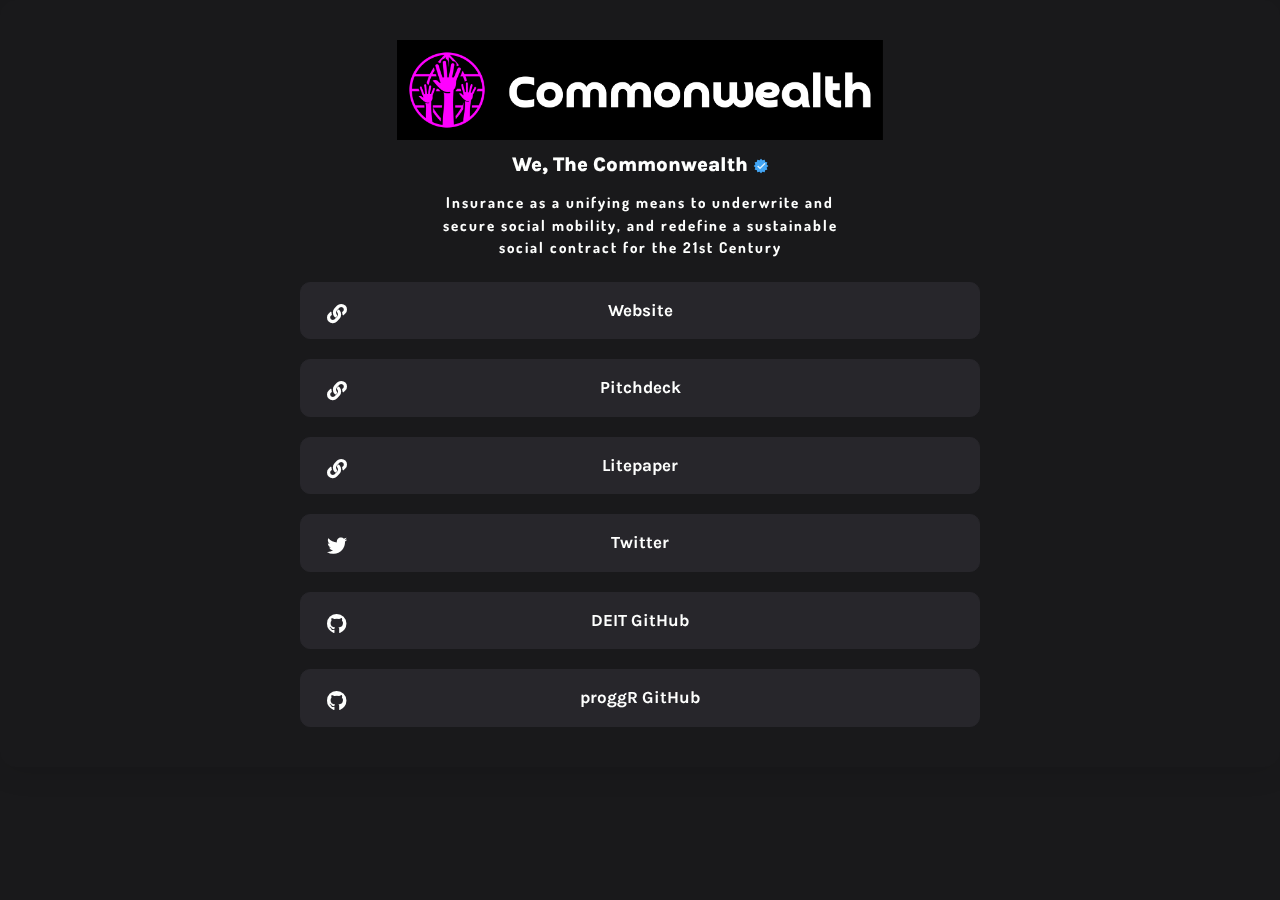
==== index.html @ 611725a3 "simple static links site" ====
<!DOCTYPE html>
<html lang="en">

<head>
    <meta charset="UTF-8">
    <meta name="viewport" content="width=device-width, initial-scale=1.0">
    
    <!--stylesheet-->
    <link rel="stylesheet" href="assets/css/style.css">

    <!--bootstrap-->
    <link rel="stylesheet" href="assets/css/bootstrap.min.css">

    <!--fontawesome-->
    <link rel="stylesheet" href="assets/css/fontawesome.css">

    <!--Fonts-->
    <link href="https://fonts.googleapis.com/css2?family=Abel&family=Dosis:wght@200&family=Handlee&display=swap" rel="stylesheet">
    <link href="https://fonts.googleapis.com/css2?family=Karla:wght@200&display=swap" rel="stylesheet">

    <!--Meta Data-->
    <title>Commonwealth: Social Insurance 2.0</title>
    <meta name="title" content="Commonwealth: Social Insurance 2.0">
    <meta name="description" content="Insurance as a unifying means to underwrite and secure social mobility, and redefine a sustainable social contract for the 21st Century">

    <meta name="keywords" content="decentralized currency, DID, social insurance, group insurance, social-good investments, open accreditation, open education, open recruitment, open hiring, decentralized society">

    <meta name="robots" content="index, follow">
    <meta http-equiv="Content-Type" content="text/html; charset=utf-8">
    <meta name="language" content="English">
   
    <!-- Favicons -->
    <link href="./assets/img/favicon.png" rel="icon">
    <link href="./assets/img/favicon.png" rel="apple-touch-icon">

</head>

<body class="bg">

    <div class="space"></div>
    <!-- Profile picture-->
    <img src="./assets/logos/color-logo-back.png" alt="profile picture" class="logo-picture">

    <!-- Profile name-->
    <div class="profile-name"><b>We, The Commonwealth <img class="drag" src="./assets/img/icons8-verified-badge-16.png " alt="verified" width="16" height="16"></b></div> 

    <!-- Profile about-->
    <div class="profile-about"><b>Insurance as a unifying means to underwrite and secure social mobility, and redefine a sustainable social contract for the 21st Century</b></div>

    <!-- Links-->
    <a href="https://wethecommonwealth.org" target="_blank" class="links , hover">
        <i class="fas fa-link , links-in"></i>
        <b>Website</b>
    </a>
    
    <a href="./assets/Pitchdeck.pdf" target="_blank" class="links , hover">
        <i class="fas fa-link , links-in"></i>
        <b>Pitchdeck</b>
    </a>
    
    <a href="./assets/Litepaper.html" target="_blank" class="links , hover">
        <i class="fas fa-link , links-in"></i>
        <b>Litepaper</b>
    </a>

    <a href="https://twitter.com/CommonwealthDAO" target="_blank" class="links , hover">
        <i class="fab fa-twitter , links-in"></i>
        <b>Twitter</b>
    </a>


    <a href="https://github.com/DEITrust" target="_blank" class="links , hover">
        <i class="fab fa-github , links-in"></i>
        <b>DEIT GitHub</b>
    </a>

    <a href="https://github.com/proggR" target="_blank" class="links , hover">
        <i class="fab fa-github , links-in"></i>
        <b>proggR GitHub</b>
    </a>
     

    <div class="space"></div>
    
</body>

</html>
---- assets/css/style.css ----
.bg {
  background: #19191B;
  border-radius: 16px;
  box-shadow: 0 4px 30px rgba(0, 0, 0, .1);
  backdrop-filter: blur(12.1px);
  -webkit-backdrop-filter: blur(12.1px);
  /*background-image: url(https://harindu.me/assets/img/snow.webp);
  background-attachment: fixed*/
}

.logo-picture {
  display: block;
  margin-left: auto;
  margin-right: auto;
  height: 100px;  
}

.profile-picture {
  display: block;
  margin-left: auto;
  margin-right: auto;
  height: auto;
  max-width: 100px;
  border-radius: 50%
}

.profile-name {
  text-align: center;
  padding: 10px;
  font-family: Karla, sans-serif;
  font-weight: 700;
  color: #FEFFFE;
  font-size: 20px
}

.profile-about {
  text-align: center;
  padding: 2px;
  font-family: Dosis, sans-serif;
  color: #FEFFFE;
  font-size: 15px;
  letter-spacing: 2px;
}

.profile-about b {
  max-width:400px;
  display:block;
  margin-right: auto;
  margin-left: auto;
}

.links {
  text-align: center;
  margin-top: 20px;
  margin-left: auto;
  margin-right: auto;
  padding: 15px;
  border: .5px solid #27262B;
  border-width: 1px;
  display: block;
  border-radius: 10px;
  font-family: Karla, sans-serif;
  position: relative;
  font-size: 17px;
  width: 680px;
  max-width: 95%;
  transition: all .3s ease-in-out
}


.links-in {
  padding: 5px;
  border: .5px solid #ffffff00;
  border-width: 1px;
  width: 30px;
  display: block;
  border-radius: 40px;
  left: 20px;
  position: absolute;
  font-size: 20px
}

.hover {
  text-decoration: none;
  color: #FEFFFE;
  transition: all .3s;
  background: #27262B
}

.hover:hover {
  text-decoration: none;
  color: #FEFFFE;
  background: #27262B;
  transition: all .2s;
  transform: scale(1.03)
}

.bottom-text {
  text-decoration: none;
  text-align: center;
  margin-top: 30px;
  font-size: 20px;
  color: #FEFFFE;
  font-family: Handlee, cursive
}

.link-hide {
  text-decoration: none
}

.link-hide:hover {
  text-decoration: none
}

@media (max-width:548px) {
  .profile-about {
    text-align: center;
    padding: 2px;
    font-family: Dosis, sans-serif;
    color: #FEFFFE;
    font-size: 15px;
    letter-spacing: 1px
  }
}

.links-footer {
  padding: 4px;
  border: .5px solid #FEFFFE;
  border-width: 1px;
  width: 40px;
  display: inline-block;
  border-radius: 30px;
  font-size: 20px;
  text-align: center;
  margin: 10px;
  margin-top: 50px;
  color: #000;
  transition: color 1s;
  transition: all .3s;
  background: #FEFFFE
}

.links-footer:hover {
  color: #000;
  background: #FEFFFE;
  transition: all .3s
}

.space {
  padding-top: 40px
}

.drag {
  -webkit-user-drag: none;
  -khtml-user-drag: none;
  -moz-user-drag: none;
  -o-user-drag: none;
  -user-drag: none
}
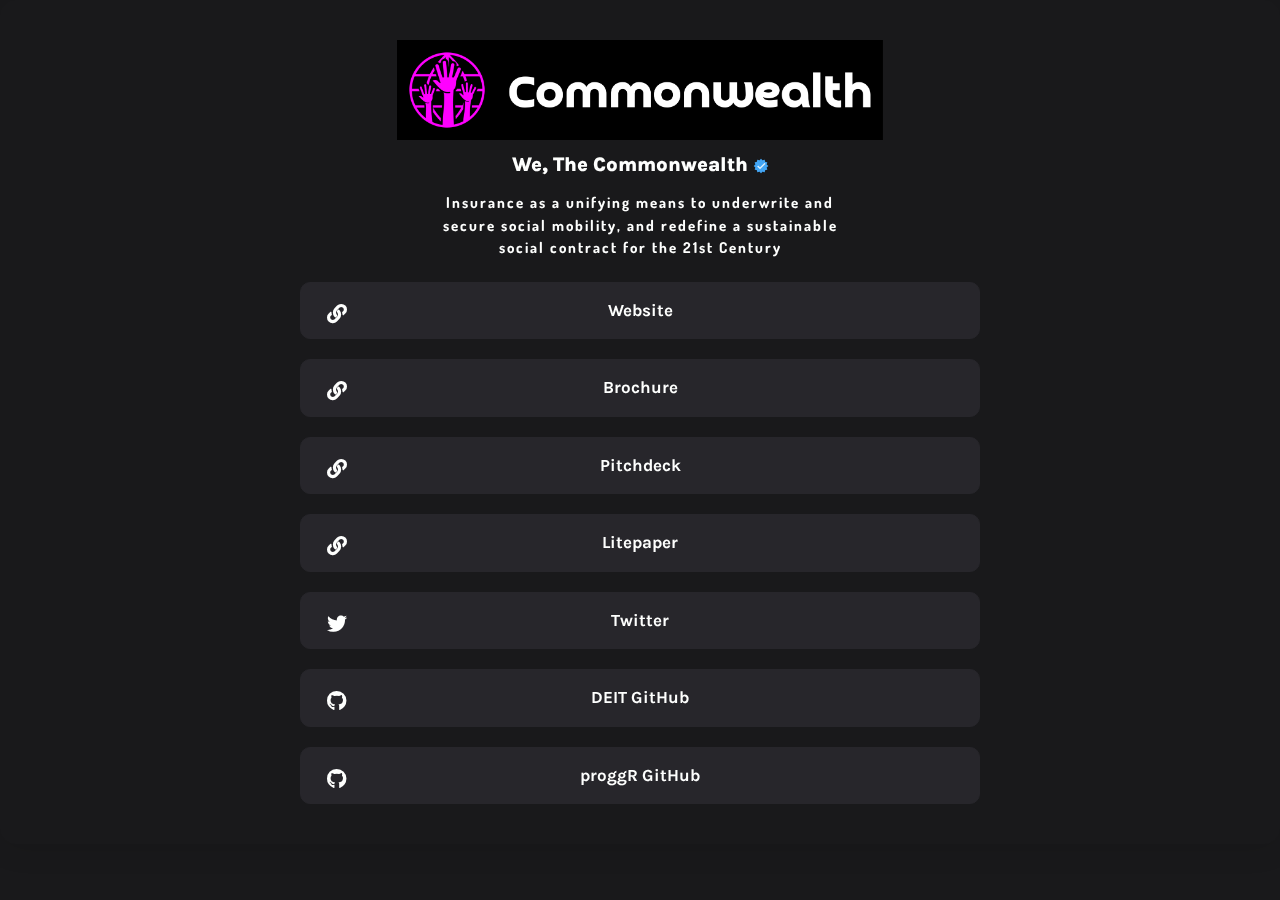
==== commit 7cb8d3f9: "brochure" ====
--- a/index.html
+++ b/index.html
@@ -53,6 +53,11 @@
         <b>Website</b>
     </a>
     
+    <a href="./assets/CommonwealthBrochure.pdf" target="_blank" class="links , hover">
+        <i class="fas fa-link , links-in"></i>
+        <b>Brochure</b>
+    </a>
+
     <a href="./assets/Pitchdeck.pdf" target="_blank" class="links , hover">
         <i class="fas fa-link , links-in"></i>
         <b>Pitchdeck</b>
--- a/assets/css/style.css
+++ b/assets/css/style.css
@@ -4,8 +4,6 @@
   box-shadow: 0 4px 30px rgba(0, 0, 0, .1);
   backdrop-filter: blur(12.1px);
   -webkit-backdrop-filter: blur(12.1px);
-  /*background-image: url(https://harindu.me/assets/img/snow.webp);
-  background-attachment: fixed*/
 }
 
 .logo-picture {
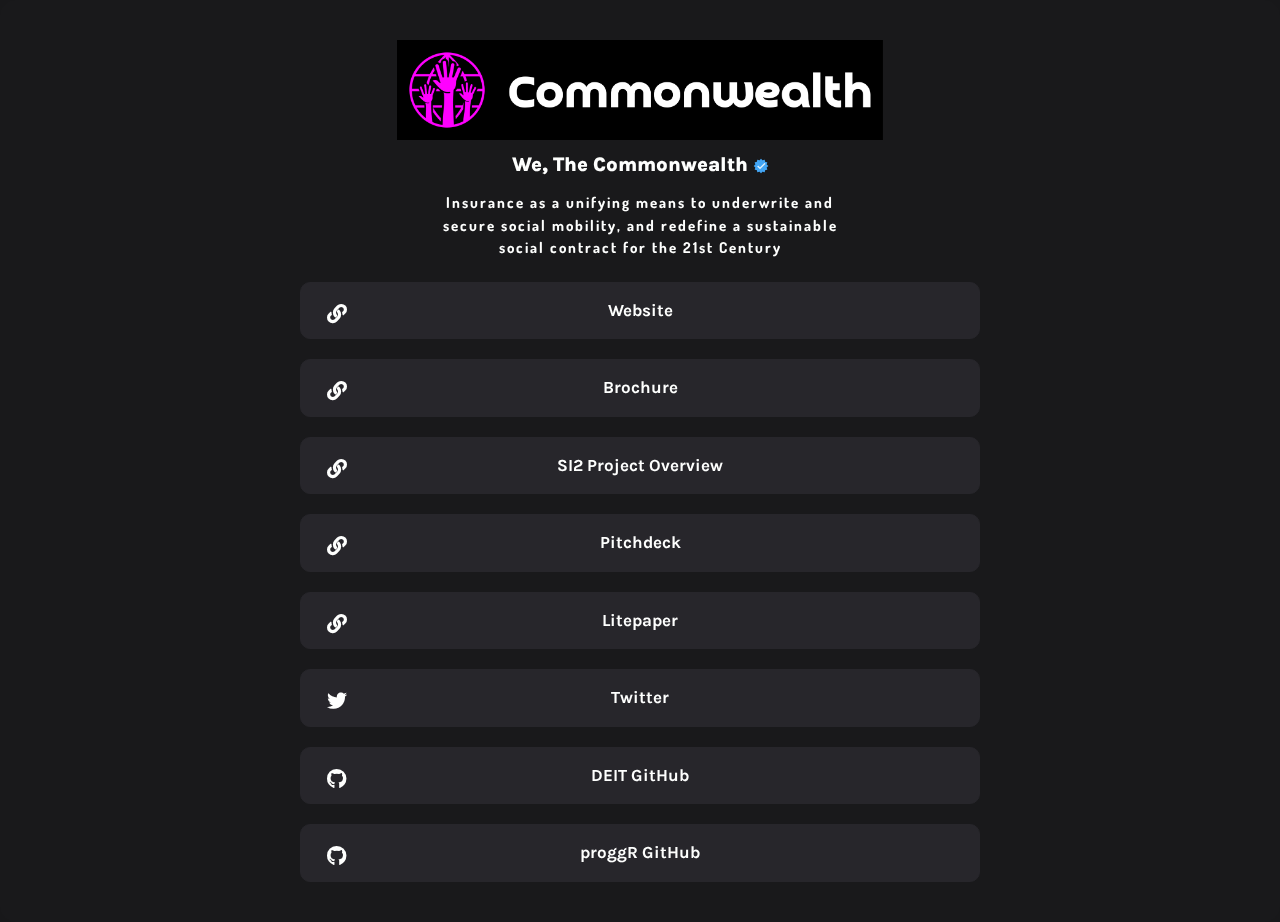
==== commit 73c9dc02: "added SI2 link... just want rebuild" ====
--- a/index.html
+++ b/index.html
@@ -50,13 +50,19 @@
     <!-- Links-->
     <a href="https://wethecommonwealth.org" target="_blank" class="links , hover">
         <i class="fas fa-link , links-in"></i>
-        <b>Website</b>
+        <b>Website </b>
     </a>
     
     <a href="./assets/CommonwealthBrochure.pdf" target="_blank" class="links , hover">
         <i class="fas fa-link , links-in"></i>
         <b>Brochure</b>
     </a>
+
+
+    <a href="https://github.com/DEITrust/SI2" target="_blank" class="links , hover">
+        <i class="fas fa-link , links-in"></i>
+        <b>SI2 Project Overview</b>
+    </a>    
 
     <a href="./assets/Pitchdeck.pdf" target="_blank" class="links , hover">
         <i class="fas fa-link , links-in"></i>
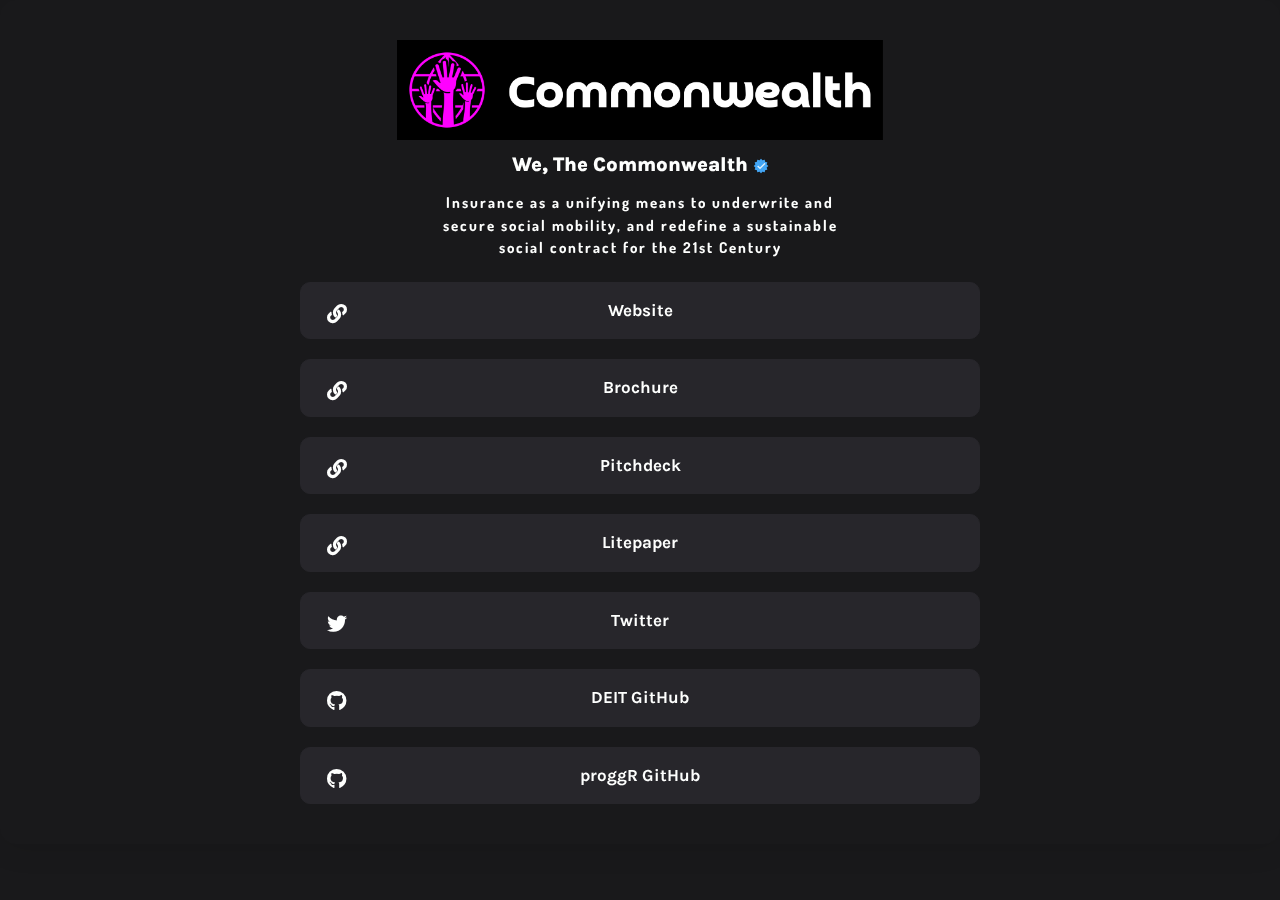
==== commit 06c074e5: "removed SI2 link. pages back?" ====
--- a/index.html
+++ b/index.html
@@ -58,12 +58,6 @@
         <b>Brochure</b>
     </a>
 
-
-    <a href="https://github.com/DEITrust/SI2" target="_blank" class="links , hover">
-        <i class="fas fa-link , links-in"></i>
-        <b>SI2 Project Overview</b>
-    </a>    
-
     <a href="./assets/Pitchdeck.pdf" target="_blank" class="links , hover">
         <i class="fas fa-link , links-in"></i>
         <b>Pitchdeck</b>
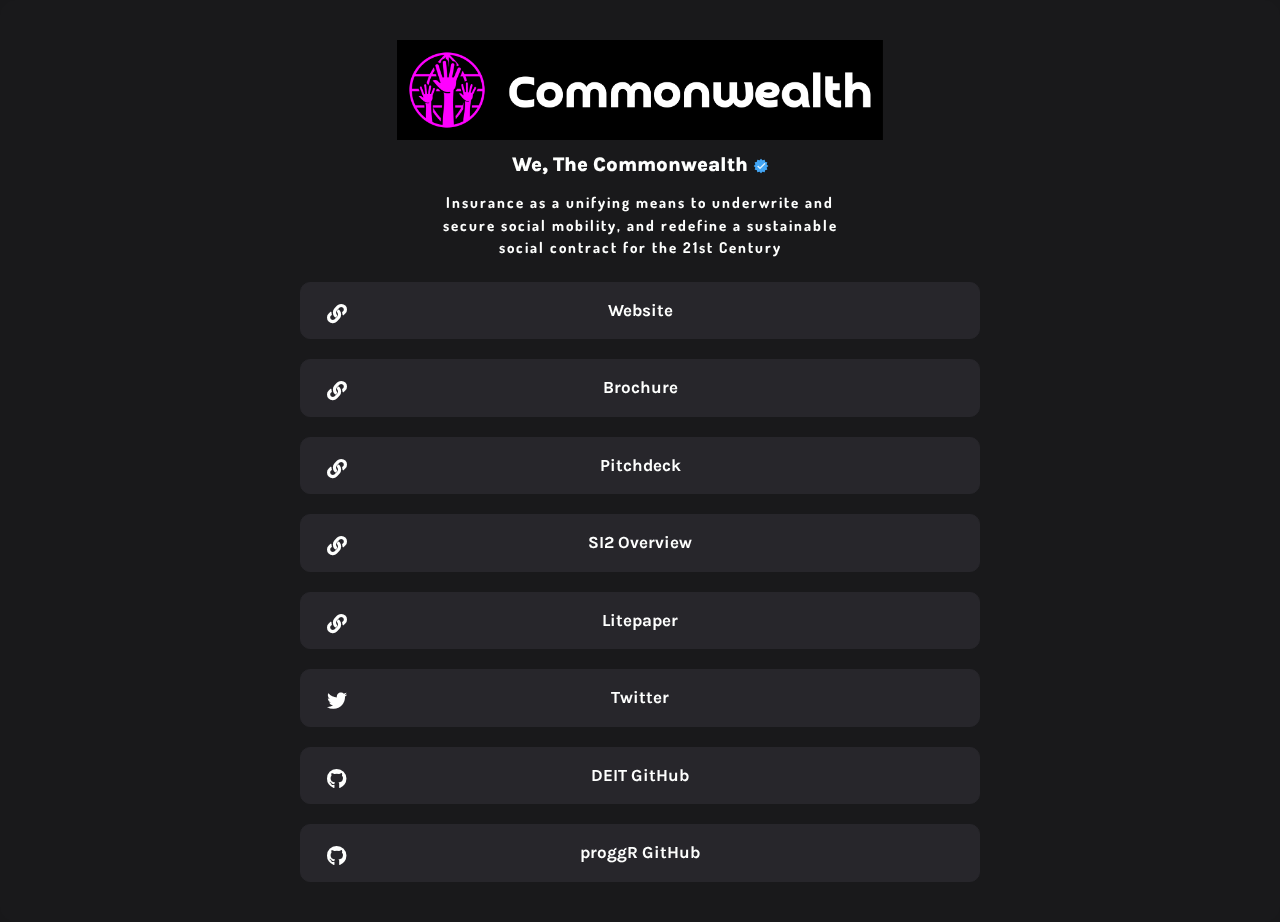
==== commit d12b9e4b: "will it build nao?... bad timing for outage..." ====
--- a/index.html
+++ b/index.html
@@ -63,6 +63,11 @@
         <b>Pitchdeck</b>
     </a>
     
+    <a href="https://github.com/DEITrust/SI2" target="_blank" class="links , hover">
+        <i class="fas fa-link , links-in"></i>
+        <b>SI2 Overview</b>
+    </a>
+    
     <a href="./assets/Litepaper.html" target="_blank" class="links , hover">
         <i class="fas fa-link , links-in"></i>
         <b>Litepaper</b>
